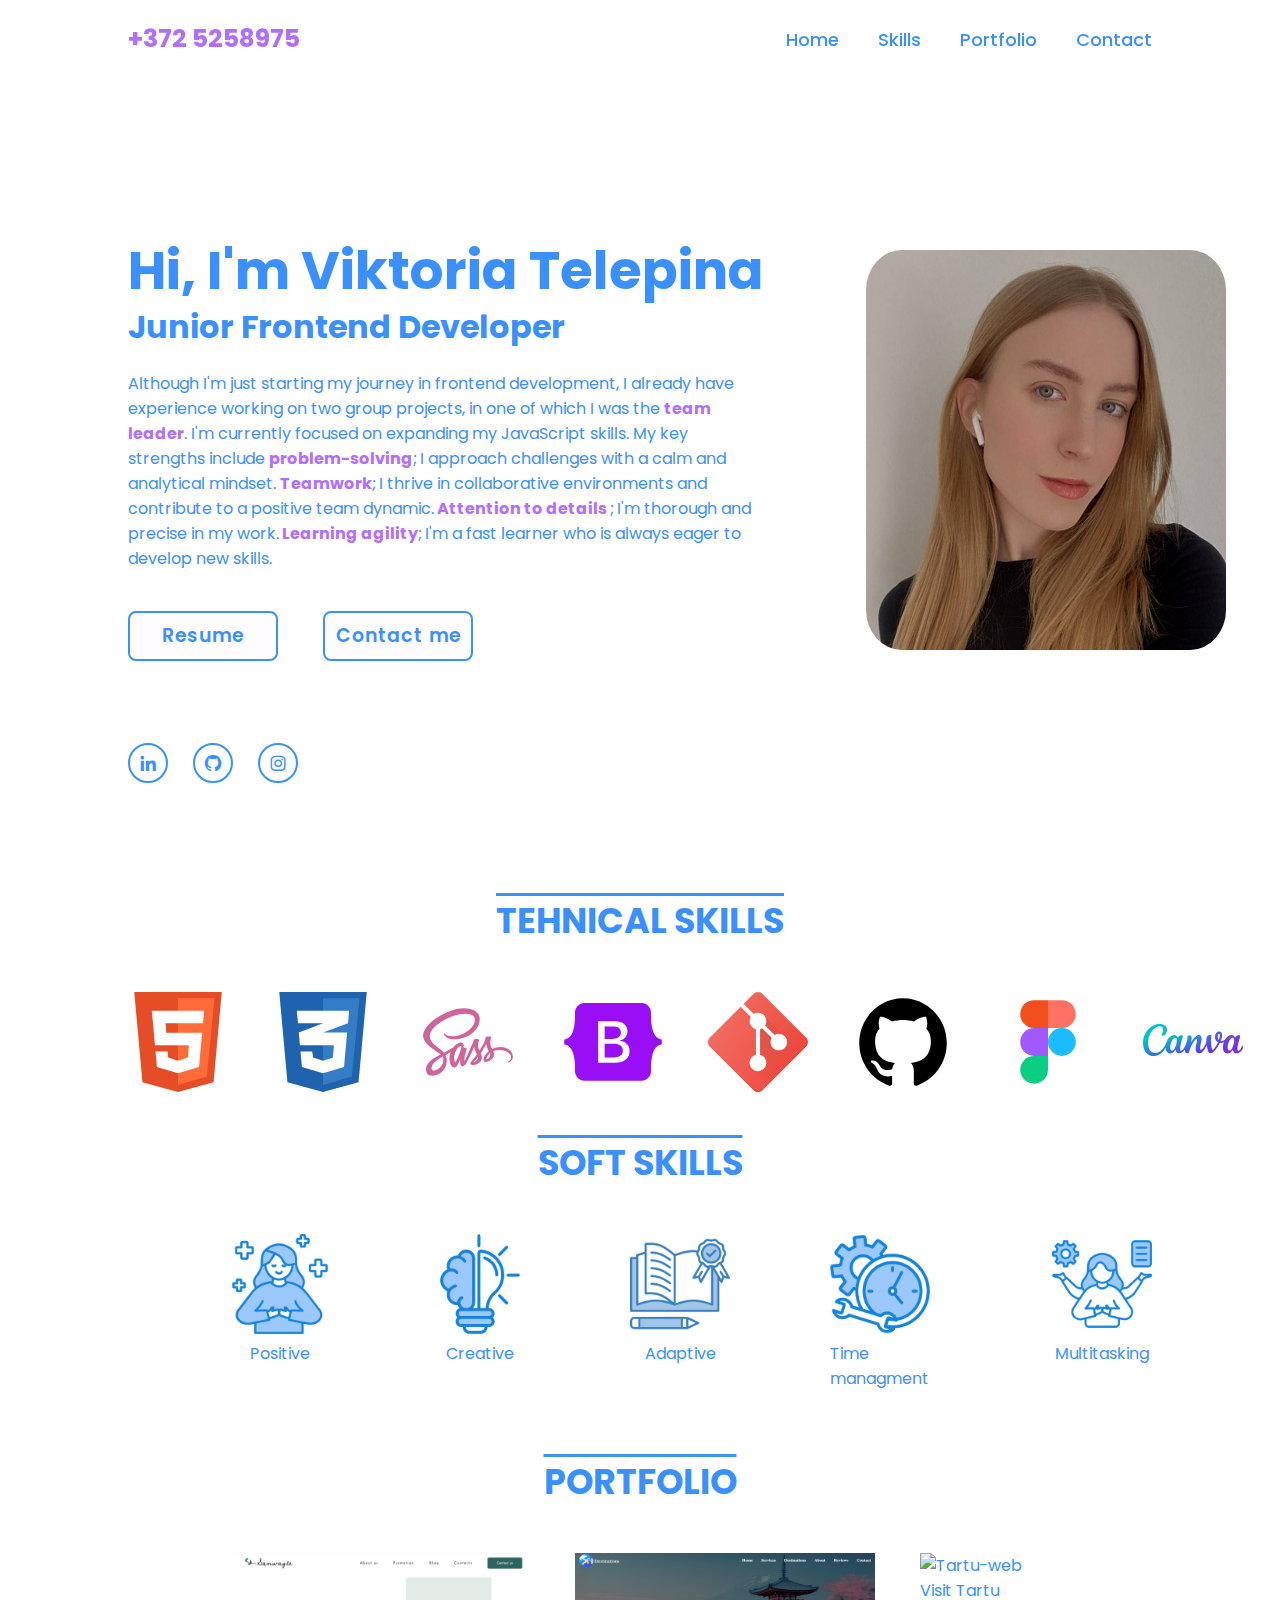
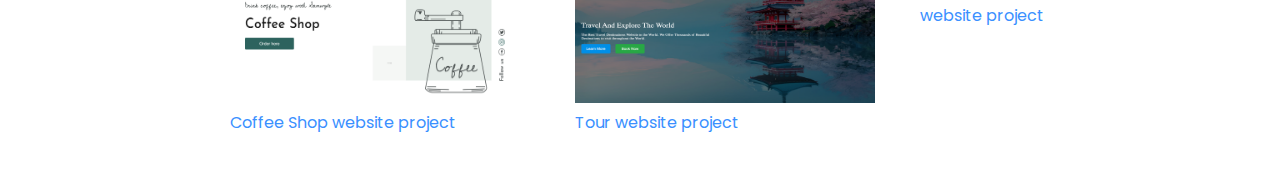
==== index.html @ 9d8262b4 "add images" ====
<!DOCTYPE html>
<html lang="en">
<head>
    <meta charset="UTF-8">
    <meta name="viewport" content="width=device-width, initial-scale=1.0">
    <link rel="shortcut icon" href="images/icon.png" type="image/png"/>
    <link rel="preconnect" href="https://fonts.googleapis.com">
<link rel="preconnect" href="https://fonts.gstatic.com" crossorigin>
<link href="https://fonts.googleapis.com/css2?family=Inter:ital,opsz,wght@0,14..32,100..900;1,14..32,100..900&family=Josefin+Sans:ital,wght@0,100..700;1,100..700&family=Montserrat+Alternates:ital,wght@0,100;0,200;0,300;0,400;0,500;0,600;0,700;0,800;0,900;1,100;1,200;1,300;1,400;1,500;1,600;1,700;1,800;1,900&family=Poppins:ital,wght@0,100;0,200;0,300;0,400;0,500;0,600;0,700;0,800;0,900;1,100;1,200;1,300;1,400;1,500;1,600;1,700;1,800;1,900&display=swap" rel="stylesheet">
<link href='https://unpkg.com/boxicons@2.1.4/css/boxicons.min.css' rel='stylesheet'>
<link rel="stylesheet" href="style.css"/> 
<link rel="stylesheet" href="home.css"/> 
<link rel="stylesheet" href="header.css"/> 
<link rel="stylesheet" href="skills.css"/> 
<link rel="stylesheet" href="portfolio.css"/> 

    <title>MyPortfolio</title>
</head>
<body>
    <header>
        <a href="#" class="logo">+372 5258975</a>
<nav>
    <ul>
    <li> <a href="index.html">Home</a> </li>
    <li> <a href="#">Skills</a> </li>
    <li> <a href="#">Portfolio</a> </li>
    <li> <a href="#">Contact</a> </li>
</ul>
</nav>
    </header>
    <main>
        <section class="home">
        <div class="home-content">
        <h1>Hi, I'm Viktoria Telepina</h1>
        <h3>Junior Frontend Developer</h3>
        <p>Although I'm just starting my journey in frontend development, 
            I already have experience working on two group projects, 
            in one of which I was the <b>team leader</b>. I'm currently focused 
            on expanding my JavaScript skills. My key strengths include 
            <b>problem-solving</b>; I approach challenges with a calm and analytical 
            mindset. <b>Teamwork</b>; I thrive in collaborative environments and contribute 
            to a positive team dynamic.<b> Attention to details </b>; I'm thorough and precise 
            in my work.<b> Learning agility</b>; I'm a fast learner who is always eager 
            to develop new skills.</p>
        <div class="btn-box">
            <a href="#">Resume</a>
            <a href="#">Contact me</a>
        </div>
        </div>
        <div class="home-sci">
            <a href="https://www.linkedin.com/in/viktoria-telepina-1b5b02262/" target="_blank"><i class='bx bxl-linkedin'></i></a>
            <a href="https://github.com/Amy-Vi" target="_blank"><i class='bx bxl-github' ></i></a>
            <a href="https://www.instagram.com/_telepina/" target="_blank"><i class='bx bxl-instagram' ></i></a>
        </div>
        <div class="img-container">
            <img src="images/portfolio.jpeg" width="360" height="400" alt="portfolio-image"/>
        </div>
    </section>
    <section class="skills">
        <div class="skills-content">
        <h2 >TEHNICAL SKILLS</h2>
        <div class="icons-container">
            <img src="images/html5.svg" alt="html5-icon"/>
            <img src="images/css3.svg" alt="css3-icon"/>
            <img src="images/sass.svg" alt="sass-icon"/>
            <img src="images/bootstrap.svg" alt="bootstrap-icon"/>
            <img src="images/git.svg" alt="git-icon"/>
            <img src="images/github.svg" alt="github-icon"/>
            <img src="images/figma.svg" alt="figma-icon"/>
            <img src="images/canva.svg" alt="canva-icon"/> 
        </div>
        <h2 class="h2-sk">SOFT SKILLS</h2>
        <div class="soft-icons">
        
            <div class="positive-icon">
            <img src="images/positive.png" alt="positive-icon"/>
            <p>Positive</p>
            </div>

            <div class="creative-icon">
            <img src="images/creative.png" alt="creative-icon"/>
            <p>Creative</p>
            </div>

            <div class="mastery-icon">
            <img src="images/mastery.png" alt="mastery-icon"/>
            <p>Adaptive</p>
            </div>

            <div class="time-icon">
            <img src="images/time.png" alt="time-icon"/>
            <p>Time managment</p>
            </div>

            <div class="multitasking-icon">
            <img src="images/multitasking.png" alt="multitasking-icon"/>
            <p>Multitasking</p>
            </div>

        </div>
    </section> 

    <section class="portfolio">
        <div class="portfolio-content">
            <h2 class="h2-sk">PORTFOLIO</h2>
            <div class="portfolio-img">

                <div class="coffee-web">
                <img src="images/FirstPortfolio.png" alt="Coffee-Shop-web"/>
                <p>Coffee Shop website project</p>
                </div>

                <div class="tour-web">
                <img src="images/Project2.png" alt="Tour-web"/>
                <p>Tour website project</p>
                </div>

                <div class="tartu-web">
                <img src="images/tartuproject.png" alt="Tartu-web"/>
                <p>Visit Tartu website project</p>
                </div>
            </div>
        </div>
    </section>
    </main>
</body>
</html>
---- style.css ----
* {
  margin: 0;
  padding: 0;
  box-sizing: border-box;
  font-family: "Poppins", sans-serif;
}

body {
  background: #fff;
  background-size: cover;
  background-repeat: no-repeat;
  background-position: center;
  color: #3a90ff;
}
---- home.css ----
.home {
    height: 100vh;
    display: flex;
    align-items: center;
    padding: 0 10%;
}

.home-content {
    max-width: 650px;
    }

.home-content h1 {
    font-size: 53px;
    font-weight: 700;
    line-height: 1.2;
    white-space: nowrap;
    }

.home-content h3 {
    font-size: 32px;
    font-weight: 700;
    color: #3a90ff;;
    }

.home-content p {
    font-size: 16px;
    margin: 20px 0 40px;
    }

.home-content p b {
    color: #b16eff;
    }

.home-content .btn-box {
    display: flex;
    justify-content: space-between;
    width: 345px;
    height: 50px;
    }

.btn-box a {
    position: relative;
    display: inline-flex;
    justify-content: center;
    align-items: center;
    width: 150px;
    height: 100%;
    background: #FEFCFF;
    border: 2px solid #3a90ff;
    border-radius: 8px;
    font-size: 19px;
    color: #3a90ff;
    text-decoration: none;
    font-weight: 600;
    letter-spacing: 1px;
    z-index: 1;
    overflow: hidden;
    }

.btn-box a:hover {
    color: #b16eff;
    border: 2px solid #b16eff;
    transform: scale(1.1);
    }

.home-sci {
    position: absolute;
    bottom: 40px;
    width: 170px;
    display: flex;
    justify-content: space-between;
    margin-bottom: 6%;
    }

.home-sci a {
    position: relative;
    display: inline-flex;
    justify-content: center;
    align-items: center;
    width: 40px;
    height: 40px;
    background: transparent;
    border: 2px solid #3a90ff;
    border-radius: 50%;
    font-size: 20px;
    color: #3a90ff;
    text-decoration: none;
    z-index: 1;
    overflow: hidden;
    }

.home-sci a:hover {
    color: #b16eff;
    transform: scale(1.1);
    border: 2px solid #b16eff;
    }

.img-container {
    width: 100%;
    max-width: 400px;
    height: auto;
    display: flex;
    margin-left: 10%;
    }

.img-container img {
    border-radius: 10%;
}
---- header.css ----
header {
    position: fixed;
    top: 0;
    left: 0;
    width: 100%;
    padding: 20px 10%;
    background-color: rgba(255, 255, 255, 0.9);
    display: flex;
    justify-content: space-between;
    align-items: center;
    z-index: 100;
    }

.logo {
    font-size: 25px;
    color: #b16eff;
    text-decoration: none;
    font-weight: 600;
    font-weight: bold;
    }

nav ul li {
    display: inline-block;
    list-style: none;
    }

nav ul li a {
    font-size: 18px;
    color: #3a90ff;
    text-decoration: none;
    font-weight: 500;
    margin-left: 35px;
    transition: 0.15s;
    display: inline-block;
    }

nav ul li a:hover {
    color: #b16eff;
    transform: scale(1.1);
    }
---- skills.css ----
.slills {
    top: 0;
    left: 0;
    width: 100%;
    padding: 20px 10%;
    }

.skills-content h2 {
    font-size: 35px;
    font-weight: 700;
    line-height: 1.2;
    white-space: nowrap;
    display: flex;
    justify-content: center;
    text-decoration: overline;
    }

.icons-container {
    display: inline-flex;
    justify-content: space-between;
    padding: 20px 10%;
    margin-top: 30px;
    gap: 45px;
    }

.icons-container img {
    width: 100px;
    height: 100px;
    }

.h2-sk {
    font-size: 35px;
    font-weight: 700;
    line-height: 1.2;
    white-space: nowrap;
    display: flex;
    justify-content: center;
    margin-top: 30px;
    text-decoration: overline;
    }

    .soft-icons {
    display: inline-flex;
    justify-content: space-between;
    padding: 20px 10%;
    margin-top: 30px;
    gap: 100px;
    margin-left: 8%;
    }

.soft-icons img {
    width: 100px;
    height: 100px;
    }
---- portfolio.css ----
.portfolio{
    top: 0;
    left: 0;
    width: 100%;
    padding: 20px 10%;
}

.portfolio-img{
    display: inline-flex;
    justify-content: space-between;
    padding: 20px 10%;
    margin-top: 30px;
    gap: 45px;
}

.portfolio-img img{
width: 300px ;
height: 150px;
}

.positive-icon p{
justify-self: center;
align-self: center;
}

.creative-icon p{
    justify-self: center;
    align-self: center;
}

.mastery-icon p{
    justify-self: center;
    align-self: center;
}

.time-icon p{
    justify-self: center;
    align-self: center;
}

.multitasking-icon p{
    justify-self: center;
    align-self: center;
}
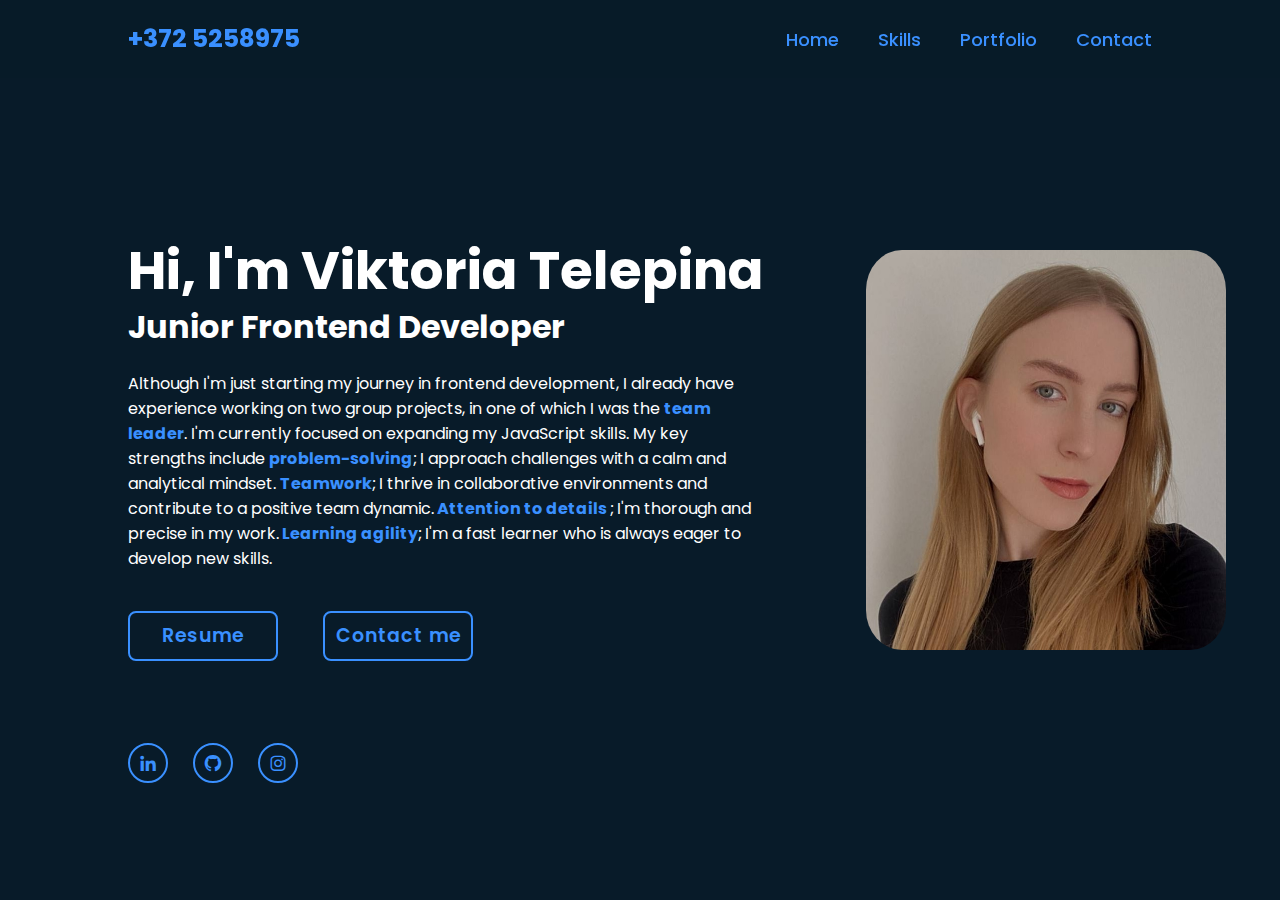
==== commit 3a83f89f: "add new section" ====
--- a/index.html
+++ b/index.html
@@ -56,7 +56,7 @@
             <img src="images/portfolio.jpeg" width="360" height="400" alt="portfolio-image"/>
         </div>
     </section>
-    <section class="skills">
+    <!-- <section class="skills"> 
         <div class="skills-content">
         <h2 >TEHNICAL SKILLS</h2>
         <div class="icons-container">
@@ -121,6 +121,10 @@
                 </div>
             </div>
         </div>
+    </section>-->
+
+    <section class="tech-skills">
+        
     </section>
     </main>
 </body>
--- a/style.css
+++ b/style.css
@@ -6,9 +6,10 @@
 }
 
 body {
-  background: #fff;
+  background: #081b29;
   background-size: cover;
   background-repeat: no-repeat;
   background-position: center;
-  color: #3a90ff;
+  /*color: #3a90ff;*/
+  color: #fff;
 }
--- a/home.css
+++ b/home.css
@@ -19,7 +19,7 @@
 .home-content h3 {
     font-size: 32px;
     font-weight: 700;
-    color: #3a90ff;;
+    color: #fff;
     }
 
 .home-content p {
@@ -28,7 +28,7 @@
     }
 
 .home-content p b {
-    color: #b16eff;
+    color: #3a90ff;
     }
 
 .home-content .btn-box {
@@ -45,7 +45,7 @@
     align-items: center;
     width: 150px;
     height: 100%;
-    background: #FEFCFF;
+    background: #081b29;
     border: 2px solid #3a90ff;
     border-radius: 8px;
     font-size: 19px;
--- a/header.css
+++ b/header.css
@@ -4,7 +4,7 @@
     left: 0;
     width: 100%;
     padding: 20px 10%;
-    background-color: rgba(255, 255, 255, 0.9);
+    background-color: #081b29e8;
     display: flex;
     justify-content: space-between;
     align-items: center;
@@ -13,7 +13,7 @@
 
 .logo {
     font-size: 25px;
-    color: #b16eff;
+    color: #3a90ff;
     text-decoration: none;
     font-weight: 600;
     font-weight: bold;
--- a/skills.css
+++ b/skills.css
@@ -1,4 +1,4 @@
-.slills {
+/*.slills {
     top: 0;
     left: 0;
     width: 100%;
@@ -52,4 +52,43 @@
     width: 100px;
     height: 100px;
     }
+.positive-icon p{
+    justify-self: center;
+    align-self: center;
+}
+        
+.creative-icon p{
+    justify-self: center;
+    align-self: center;
+}
+        
+.mastery-icon p{
+    justify-self: center;
+    align-self: center;
+}
+        
+.time-icon p{
+    justify-self: center;
+    align-self: center;
+}
+        
+.multitasking-icon p{
+    justify-self: center;
+    align-self: center;
+}
 
+.coffee-web p{
+    justify-self: center;
+    align-self: center;
+}
+.tour-web p{
+    justify-self: center;
+    align-self: center;
+}
+.tartu-web p{
+    justify-self: center;
+    align-self: center;
+}*/
+
+
+
--- a/portfolio.css
+++ b/portfolio.css
@@ -19,28 +19,4 @@
 height: 150px;
 }
 
-.positive-icon p{
-justify-self: center;
-align-self: center;
-}
 
-.creative-icon p{
-    justify-self: center;
-    align-self: center;
-}
-
-.mastery-icon p{
-    justify-self: center;
-    align-self: center;
-}
-
-.time-icon p{
-    justify-self: center;
-    align-self: center;
-}
-
-.multitasking-icon p{
-    justify-self: center;
-    align-self: center;
-}
-
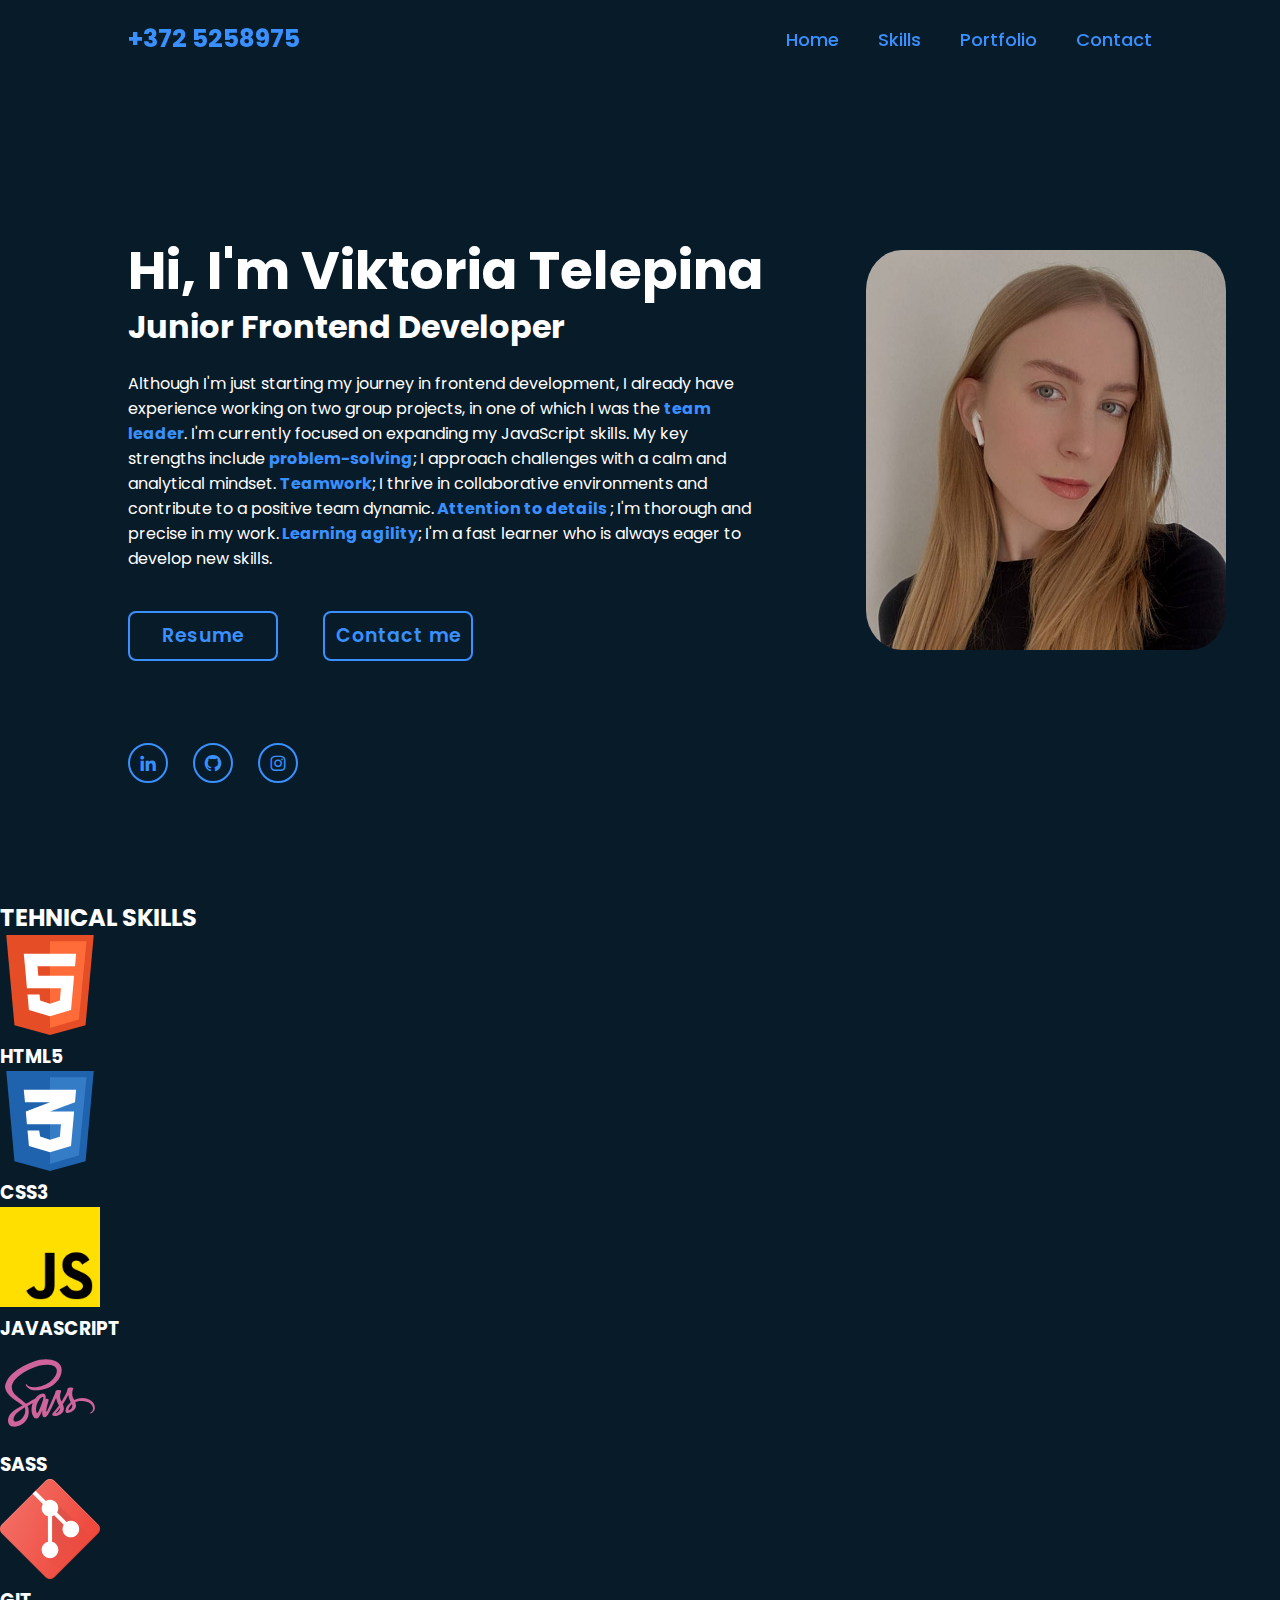
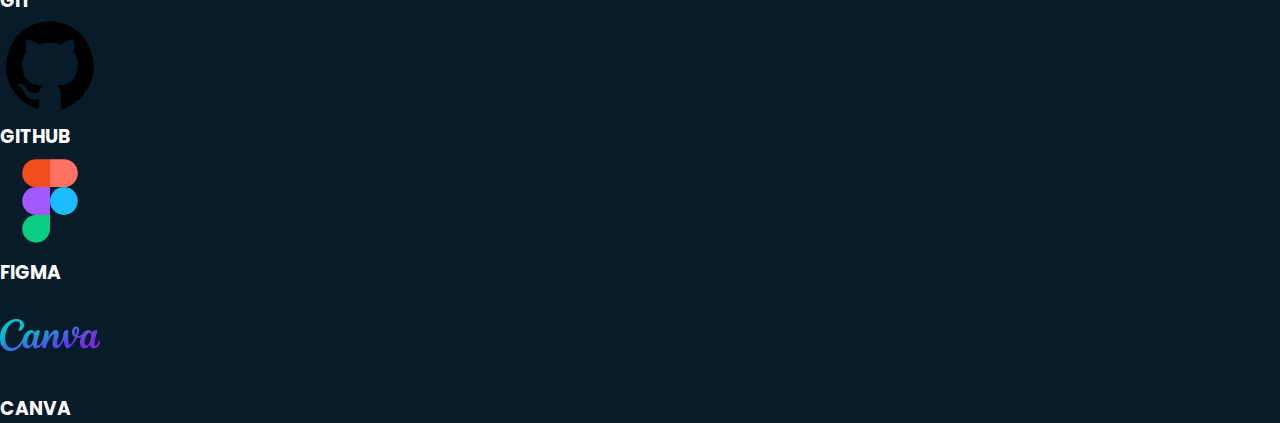
==== commit c5897a06: "add skills" ====
--- a/index.html
+++ b/index.html
@@ -124,7 +124,51 @@
     </section>-->
 
     <section class="tech-skills">
+        <h2 class="heading">TEHNICAL SKILLS</h2>
+        <div class="wrapper">
         
+            <div class="box">
+                <img src="images/html5.svg" alt="html5-icon">
+                <h3>HTML5</h3>
+            </div>
+
+            <div class="box">
+                <img src="images/css3.svg" alt="css3-icon">
+                <h3>CSS3</h3>
+            </div>
+
+            <div class="box">
+                <img src="images/js.png" alt="javascript-icon">
+                <h3>JAVASCRIPT</h3>
+            </div>
+
+            <div class="box">
+                <img src="images/sass.svg" alt="sass-icon">
+                <h3>SASS</h3>
+            </div>
+
+            <div class="box">
+                <img src="images/git.svg" alt="git-icon">
+                <h3>GIT</h3>
+            </div>
+
+            <div class="box">
+                <img src="images/github.svg" alt="github-icon">
+                <h3>GITHUB</h3>
+            </div>
+
+            <div class="box">
+                <img src="images/figma.svg" alt="figma-icon">
+                <h3>FIGMA</h3>
+            </div>
+
+            <div class="box">
+                <img src="images/canva.svg" alt="canva-icon">
+                <h3>CANVA</h3>
+            </div>
+        </div>
+
+
     </section>
     </main>
 </body>
--- a/skills.css
+++ b/skills.css
@@ -90,5 +90,8 @@
     align-self: center;
 }*/
 
+.box img{
+    width: 100px;
+    height: 100px; 
+}
 
-
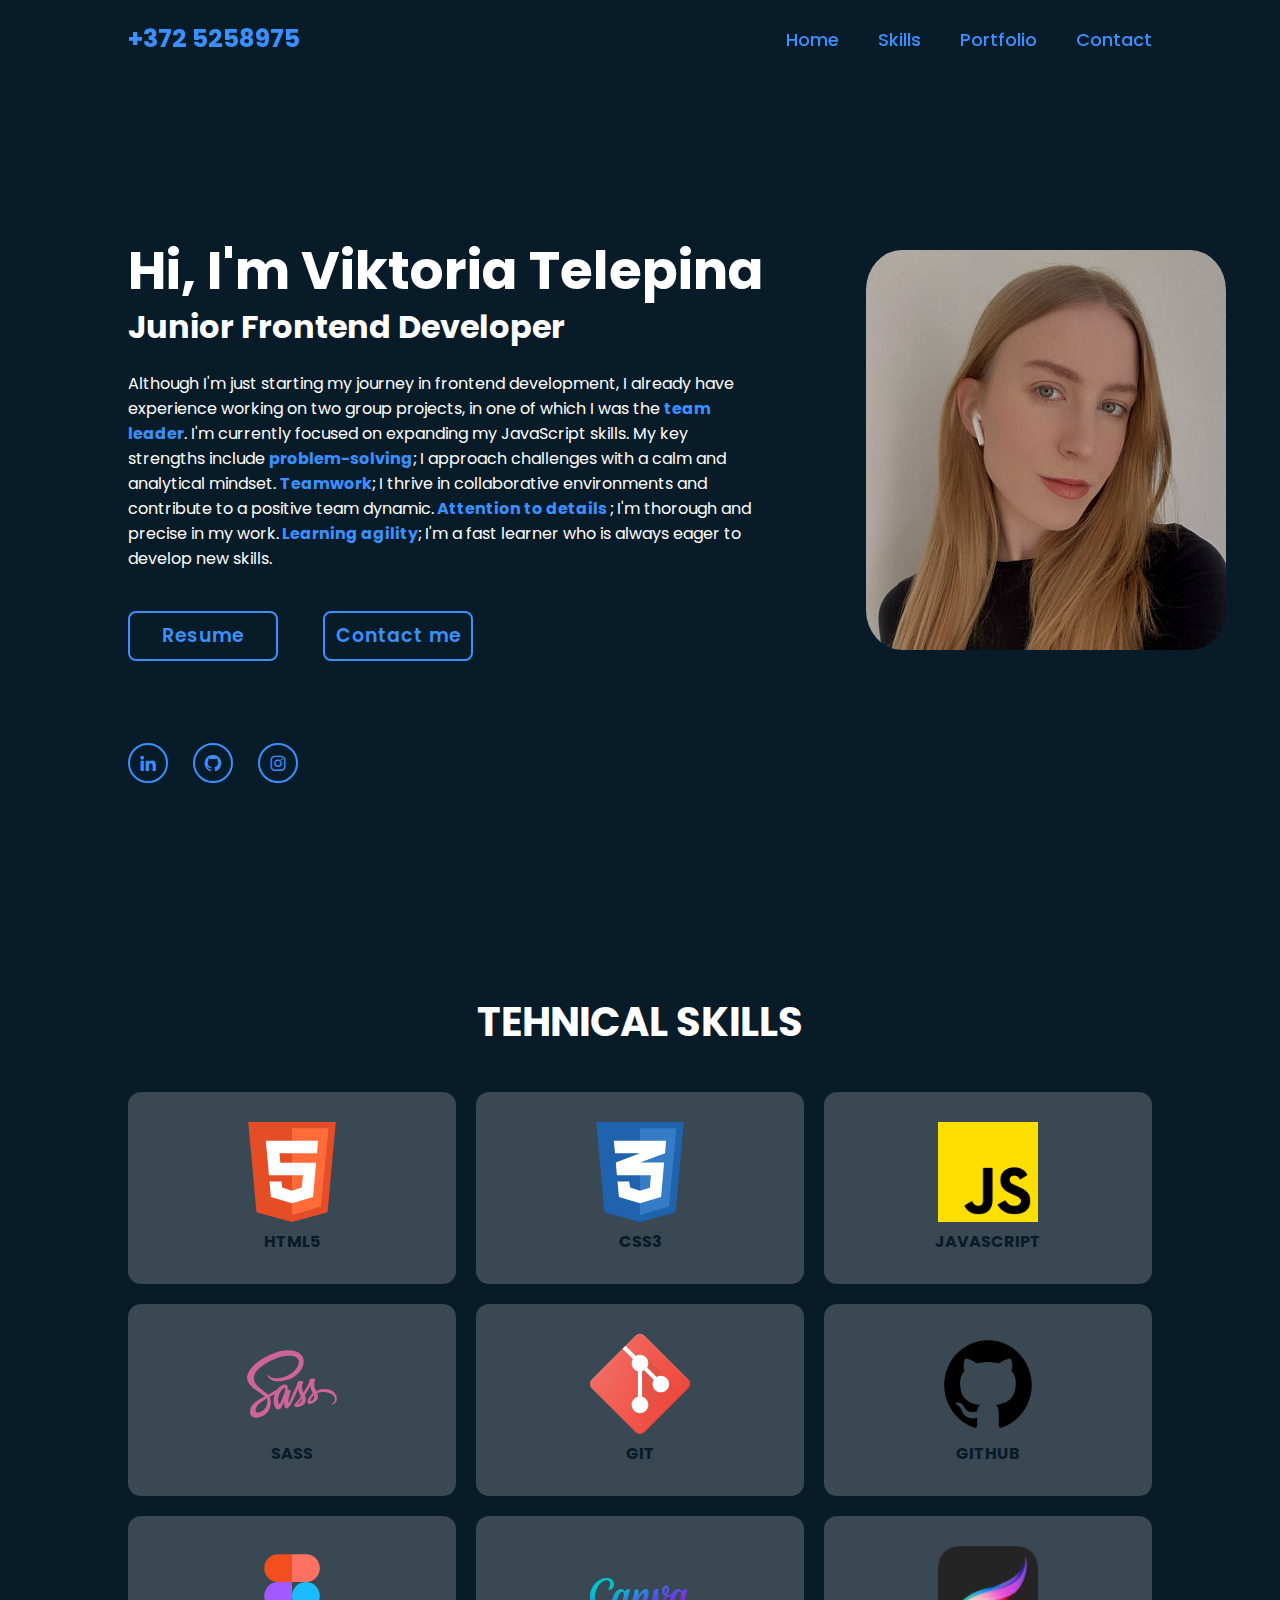
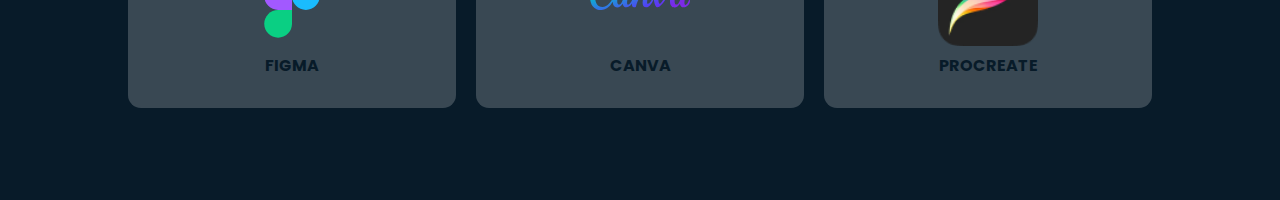
==== commit 51a83463: "add images and styles" ====
--- a/index.html
+++ b/index.html
@@ -129,42 +129,47 @@
         
             <div class="box">
                 <img src="images/html5.svg" alt="html5-icon">
-                <h3>HTML5</h3>
+                <h4>HTML5</h4>
             </div>
 
             <div class="box">
                 <img src="images/css3.svg" alt="css3-icon">
-                <h3>CSS3</h3>
+                <h4>CSS3</h4>
             </div>
 
             <div class="box">
                 <img src="images/js.png" alt="javascript-icon">
-                <h3>JAVASCRIPT</h3>
+                <h4>JAVASCRIPT</h4>
             </div>
 
             <div class="box">
                 <img src="images/sass.svg" alt="sass-icon">
-                <h3>SASS</h3>
+                <h4>SASS</h4>
             </div>
 
             <div class="box">
                 <img src="images/git.svg" alt="git-icon">
-                <h3>GIT</h3>
+                <h4>GIT</h4>
             </div>
 
             <div class="box">
                 <img src="images/github.svg" alt="github-icon">
-                <h3>GITHUB</h3>
+                <h4>GITHUB</h4>
             </div>
 
             <div class="box">
                 <img src="images/figma.svg" alt="figma-icon">
-                <h3>FIGMA</h3>
+                <h4>FIGMA</h4>
             </div>
 
             <div class="box">
                 <img src="images/canva.svg" alt="canva-icon">
-                <h3>CANVA</h3>
+                <h4>CANVA</h4>
+            </div>
+
+            <div class="box">
+                <img src="images/procreate.png" alt="procreate-icon">
+                <h4>PROCREATE</h4>
             </div>
         </div>
 
--- a/skills.css
+++ b/skills.css
@@ -90,8 +90,49 @@
     align-self: center;
 }*/
 
+*{
+    margin: 0;
+    padding: 0;
+    box-sizing: border-box;
+}
+
+.tech-skills{
+    display: flex;
+    flex-direction: column;
+    justify-content: center;
+    min-height: 100vh;
+    padding: 20px 10%;
+    text-align: center;
+    color: #081b29;
+    
+}
 .box img{
     width: 100px;
     height: 100px; 
 }
 
+.heading{
+    font-size: 40px;
+    margin-bottom: 40px;
+    color: #fff;
+}
+
+.tech-skills .wrapper{
+    display: grid;
+    grid-template-columns: repeat(auto-fit, minmax(300px, 1fr));
+    gap: 20px;
+    
+}
+
+.wrapper .box{
+    padding: 30px 20px;
+    background: rgba(255, 255, 255, 0.2); 
+    border-radius: 13px;
+    width: 300px
+    gap: 20px;
+
+}
+
+.box h4{
+    font-size: 18x;
+}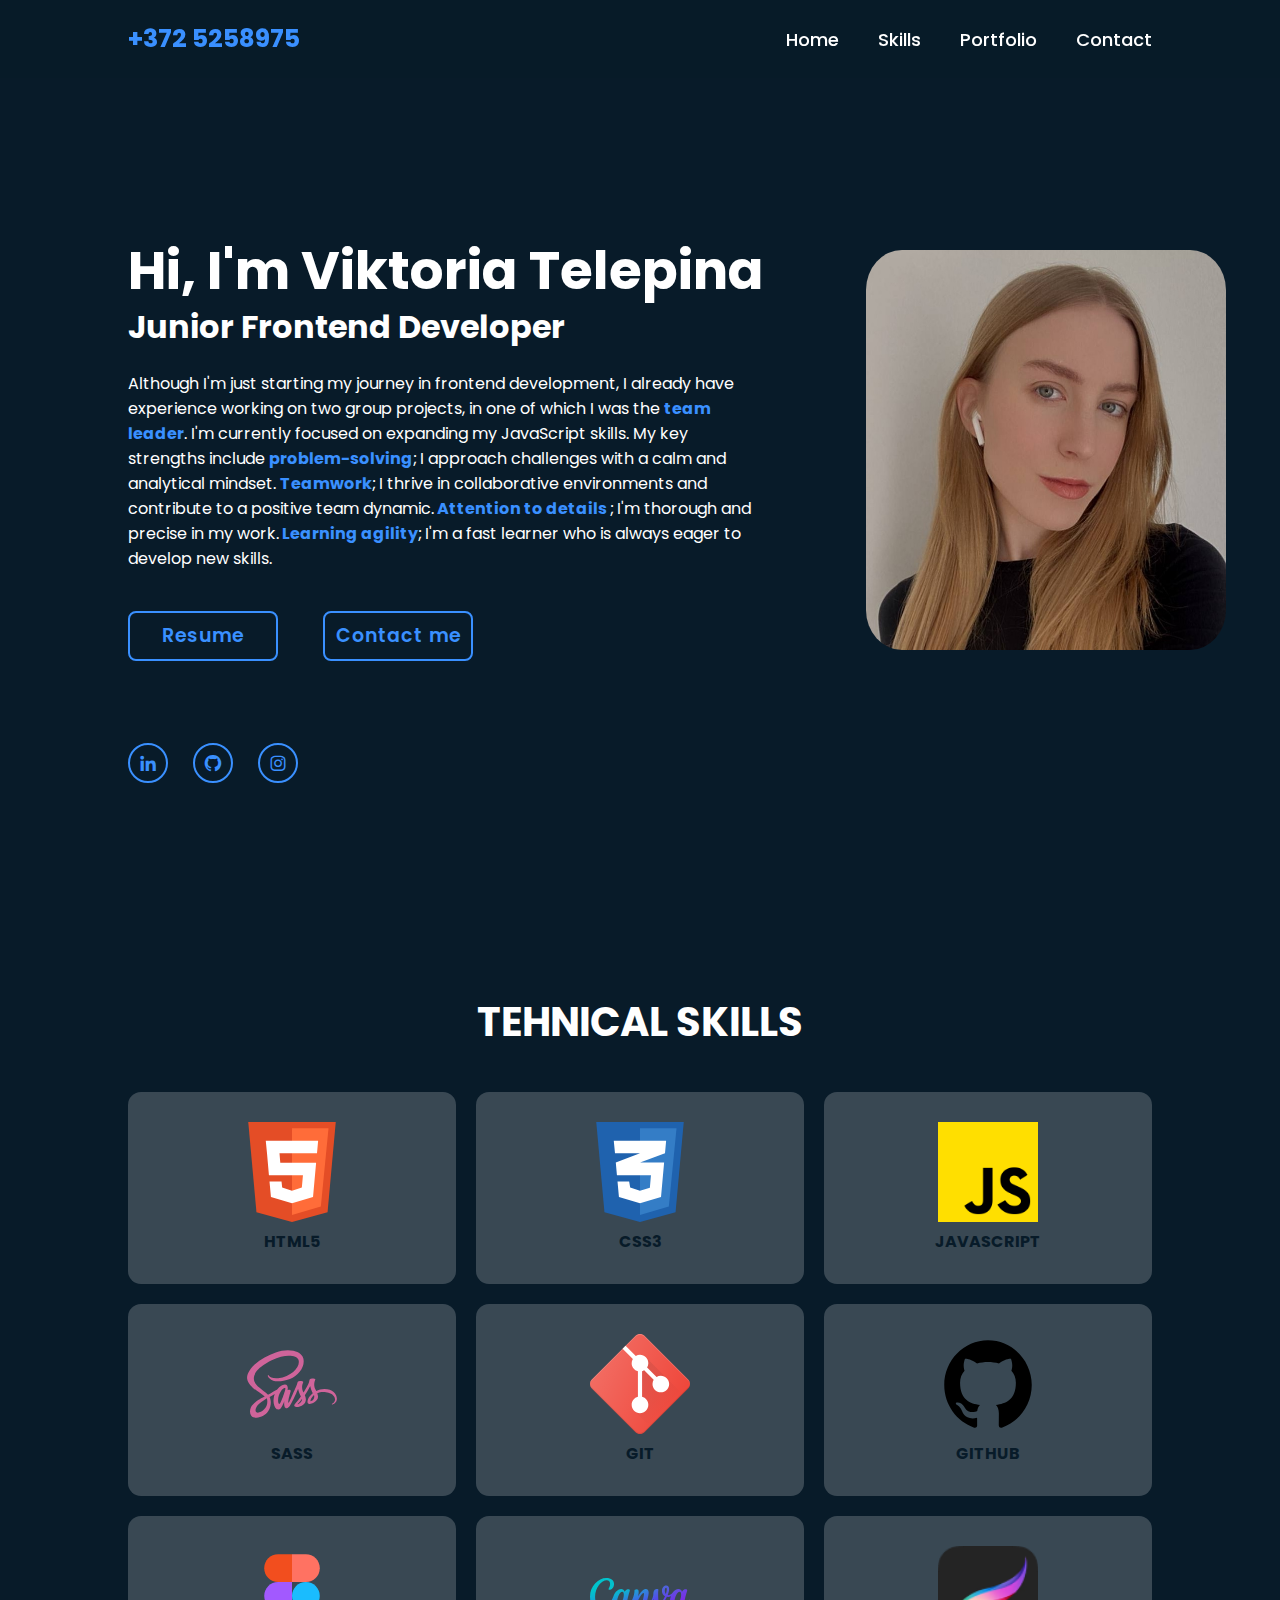
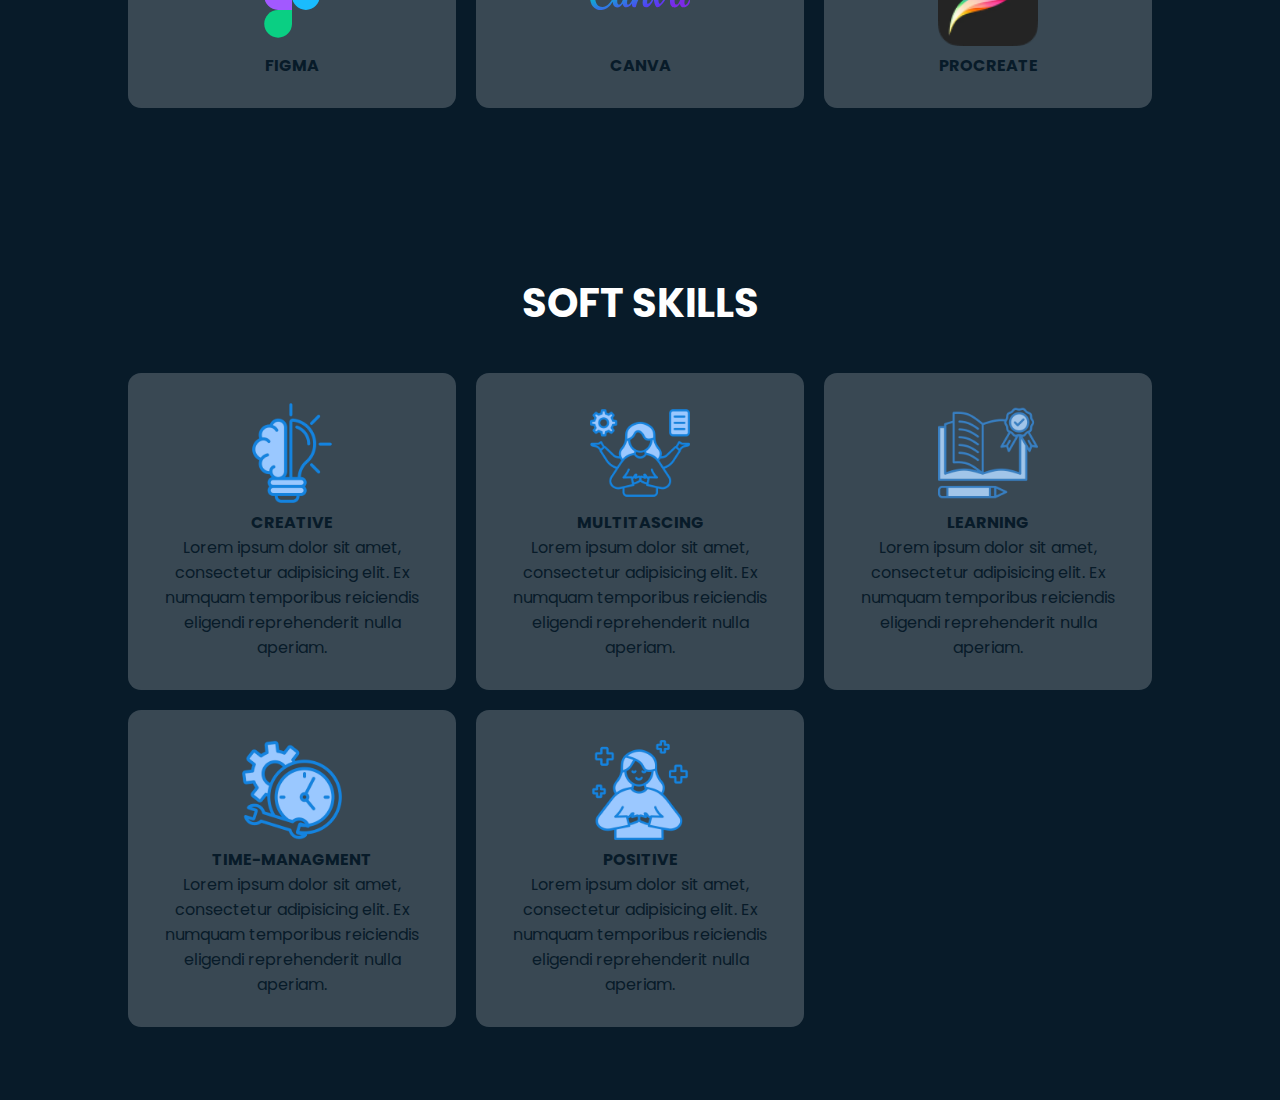
==== commit e7a4244b: "add soft skills" ====
--- a/index.html
+++ b/index.html
@@ -12,8 +12,8 @@
 <link rel="stylesheet" href="home.css"/> 
 <link rel="stylesheet" href="header.css"/> 
 <link rel="stylesheet" href="skills.css"/> 
+<link rel="stylesheet" href="softskills.css"/> 
 <link rel="stylesheet" href="portfolio.css"/> 
-
     <title>MyPortfolio</title>
 </head>
 <body>
@@ -172,8 +172,41 @@
                 <h4>PROCREATE</h4>
             </div>
         </div>
-
-
+    </section>
+
+    <section class="soft-skills">
+        <h2 class="heading">SOFT SKILLS</h2>
+        <div class="wrapper">
+            <div class="box">
+                <img src="images/creative.png" alt="creative-icon">
+                <h4>CREATIVE</h4>
+                <p>Lorem ipsum dolor sit amet, consectetur adipisicing elit. Ex numquam temporibus reiciendis eligendi reprehenderit nulla aperiam.</p>
+            </div>
+
+            <div class="box">
+                <img src="images/multitasking.png" alt="multitasking-icon">
+                <h4>MULTITASCING</h4>
+                <p>Lorem ipsum dolor sit amet, consectetur adipisicing elit. Ex numquam temporibus reiciendis eligendi reprehenderit nulla aperiam.</p>
+            </div>
+
+            <div class="box">
+                <img src="images/mastery.png" alt="mastery-icon">
+                <h4>LEARNING</h4>
+                <p>Lorem ipsum dolor sit amet, consectetur adipisicing elit. Ex numquam temporibus reiciendis eligendi reprehenderit nulla aperiam.</p>
+            </div>
+
+            <div class="box">
+                <img src="images/time.png" alt="time-icon">
+                <h4>TIME-MANAGMENT</h4>
+                <p>Lorem ipsum dolor sit amet, consectetur adipisicing elit. Ex numquam temporibus reiciendis eligendi reprehenderit nulla aperiam.</p>
+            </div>
+
+            <div class="box">
+                <img src="images/positive.png" alt="positive-icon">
+                <h4>POSITIVE</h4>
+                <p>Lorem ipsum dolor sit amet, consectetur adipisicing elit. Ex numquam temporibus reiciendis eligendi reprehenderit nulla aperiam.</p>
+            </div>
+        </div>
     </section>
     </main>
 </body>
--- a/header.css
+++ b/header.css
@@ -26,7 +26,7 @@
 
 nav ul li a {
     font-size: 18px;
-    color: #3a90ff;
+    color: #fff;
     text-decoration: none;
     font-weight: 500;
     margin-left: 35px;
@@ -37,4 +37,6 @@
 nav ul li a:hover {
     color: #b16eff;
     transform: scale(1.1);
-    }+    }
+
+  --- a/skills.css
+++ b/skills.css
@@ -135,4 +135,16 @@
 
 .box h4{
     font-size: 18x;
+}
+
+@media screen and (max-width: 992px){
+    .tech-skills{
+        padding: 20px 5%;
+    }    
+}
+
+@media screen and (max-width: 350px){
+    .tech-skills .wrapper{
+        grid-template-columns: repeat(auto-fit, minmax(200px, 1fr));
+    }    
 }--- a/softskills.css
+++ b/softskills.css
@@ -0,0 +1,34 @@
+*{
+    margin: 0;
+    padding: 0;
+    box-sizing: border-box;
+}
+
+.soft-skills{
+    display: flex;
+    flex-direction: column;
+    justify-content: center;
+    min-height: 100vh;
+    padding: 20px 10%;
+    text-align: center;
+    color: #081b29;
+}
+
+.soft-skills .wrapper{
+    display: grid;
+    grid-template-columns: repeat(auto-fit, minmax(300px, 1fr));
+    gap: 20px;
+    
+}
+
+@media screen and (max-width: 992px){
+    .soft-skills{
+        padding: 20px 5%;
+    }    
+}
+
+@media screen and (max-width: 350px){
+    .soft-skills .wrapper{
+        grid-template-columns: repeat(auto-fit, minmax(200px, 1fr));
+    }    
+}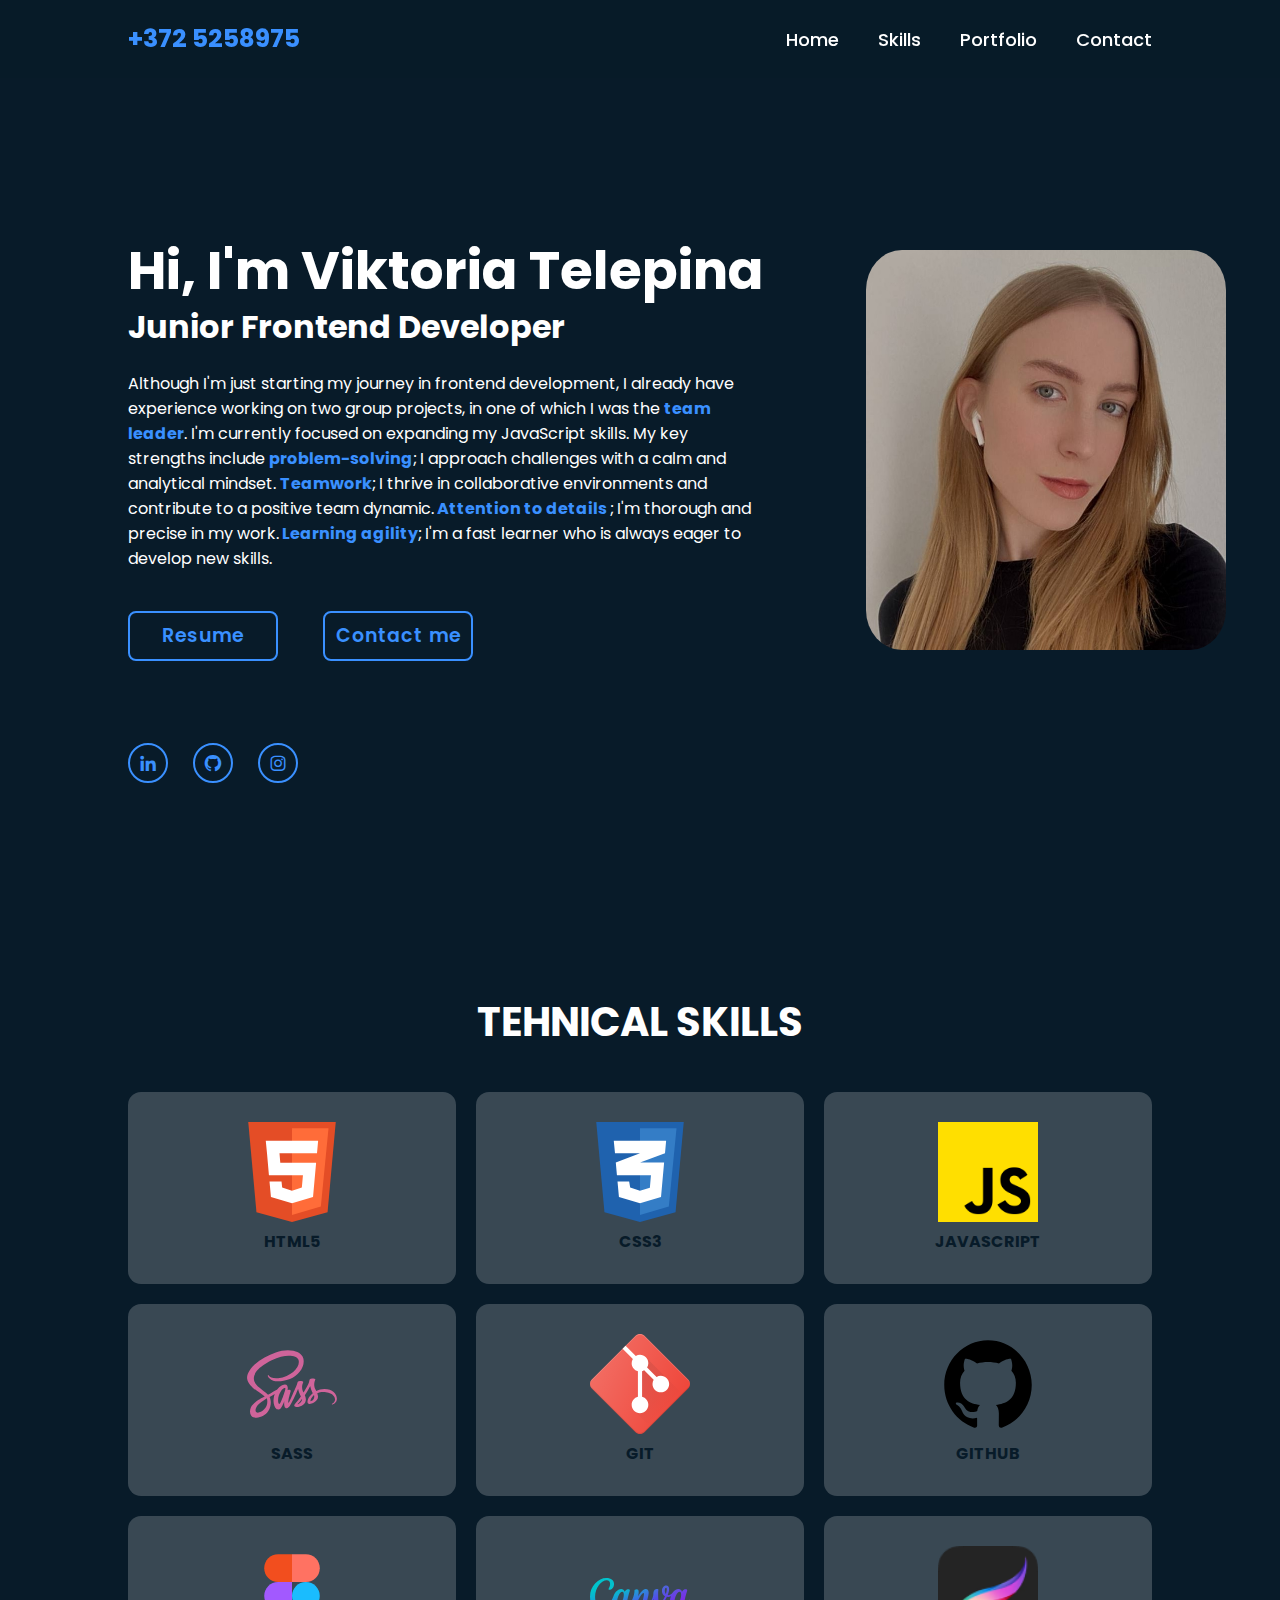
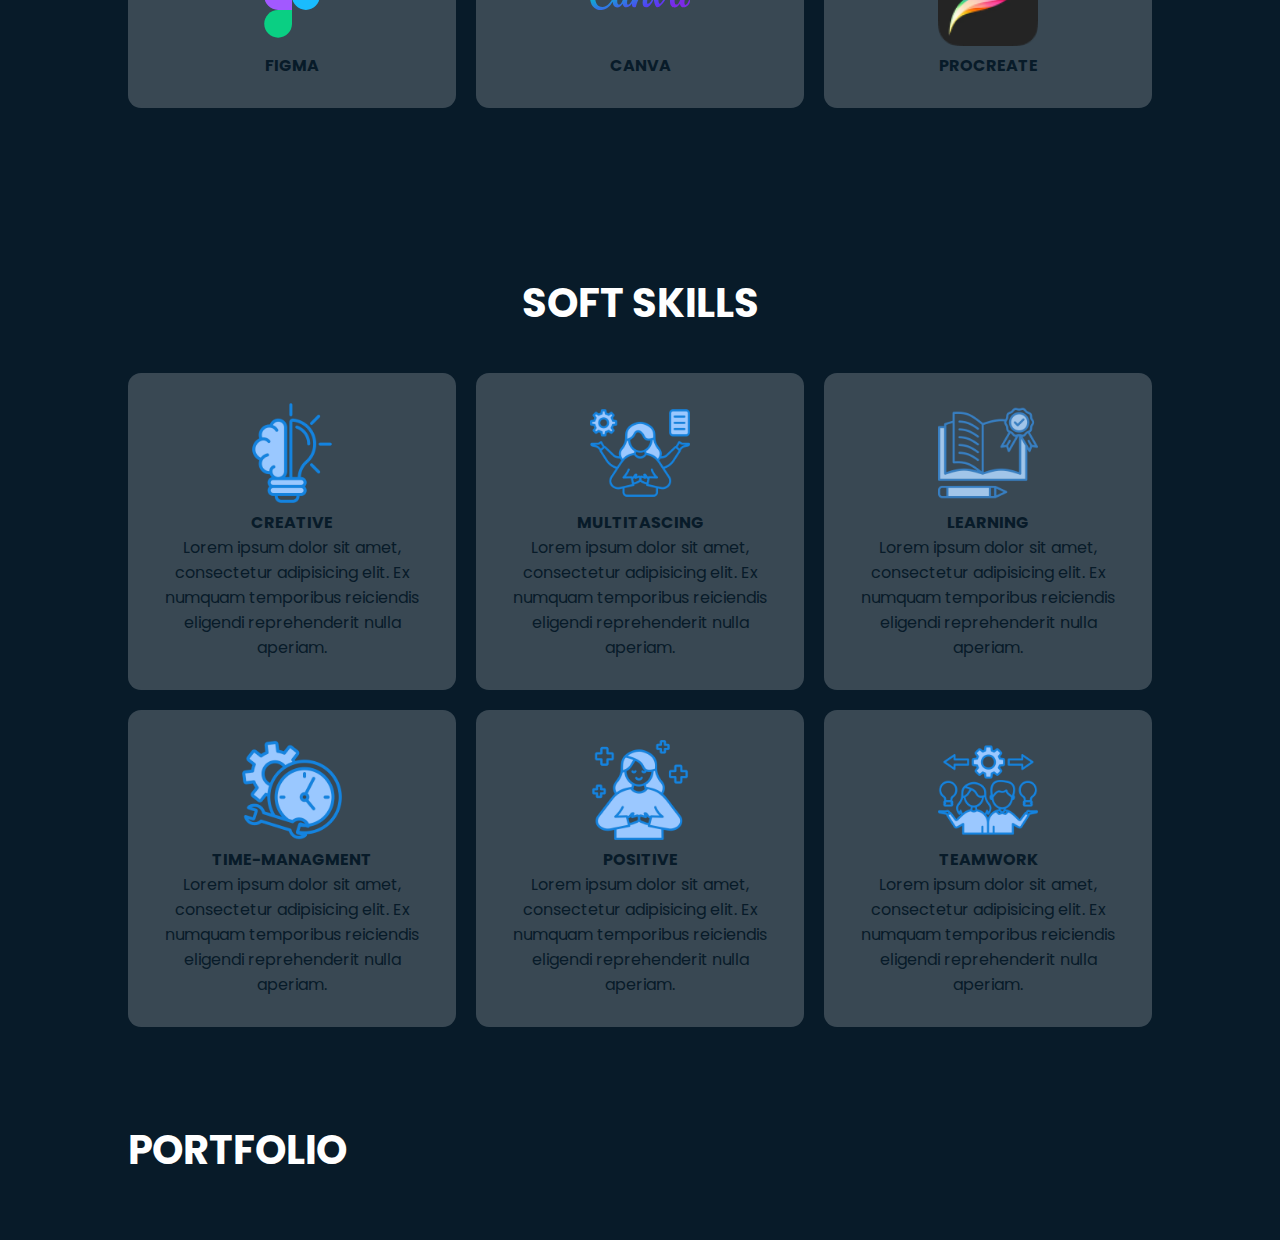
==== commit 7fce5b3b: "add css" ====
--- a/index.html
+++ b/index.html
@@ -206,7 +206,18 @@
                 <h4>POSITIVE</h4>
                 <p>Lorem ipsum dolor sit amet, consectetur adipisicing elit. Ex numquam temporibus reiciendis eligendi reprehenderit nulla aperiam.</p>
             </div>
-        </div>
+
+            <div class="box">
+                <img src="images/team.png" alt="teamwork-icon">
+                <h4>TEAMWORK</h4>
+                <p>Lorem ipsum dolor sit amet, consectetur adipisicing elit. Ex numquam temporibus reiciendis eligendi reprehenderit nulla aperiam.</p>
+            </div>
+        </div>
+    </section>
+
+    <section class="portfolio">
+        <h2 class="heading">PORTFOLIO</h2>
+        
     </section>
     </main>
 </body>
--- a/portfolio.css
+++ b/portfolio.css
@@ -6,17 +6,6 @@
     padding: 20px 10%;
 }
 
-.portfolio-img{
-    display: inline-flex;
-    justify-content: space-between;
-    padding: 20px 10%;
-    margin-top: 30px;
-    gap: 45px;
-}
-
-.portfolio-img img{
-width: 300px ;
-height: 150px;
-}
 
 
+
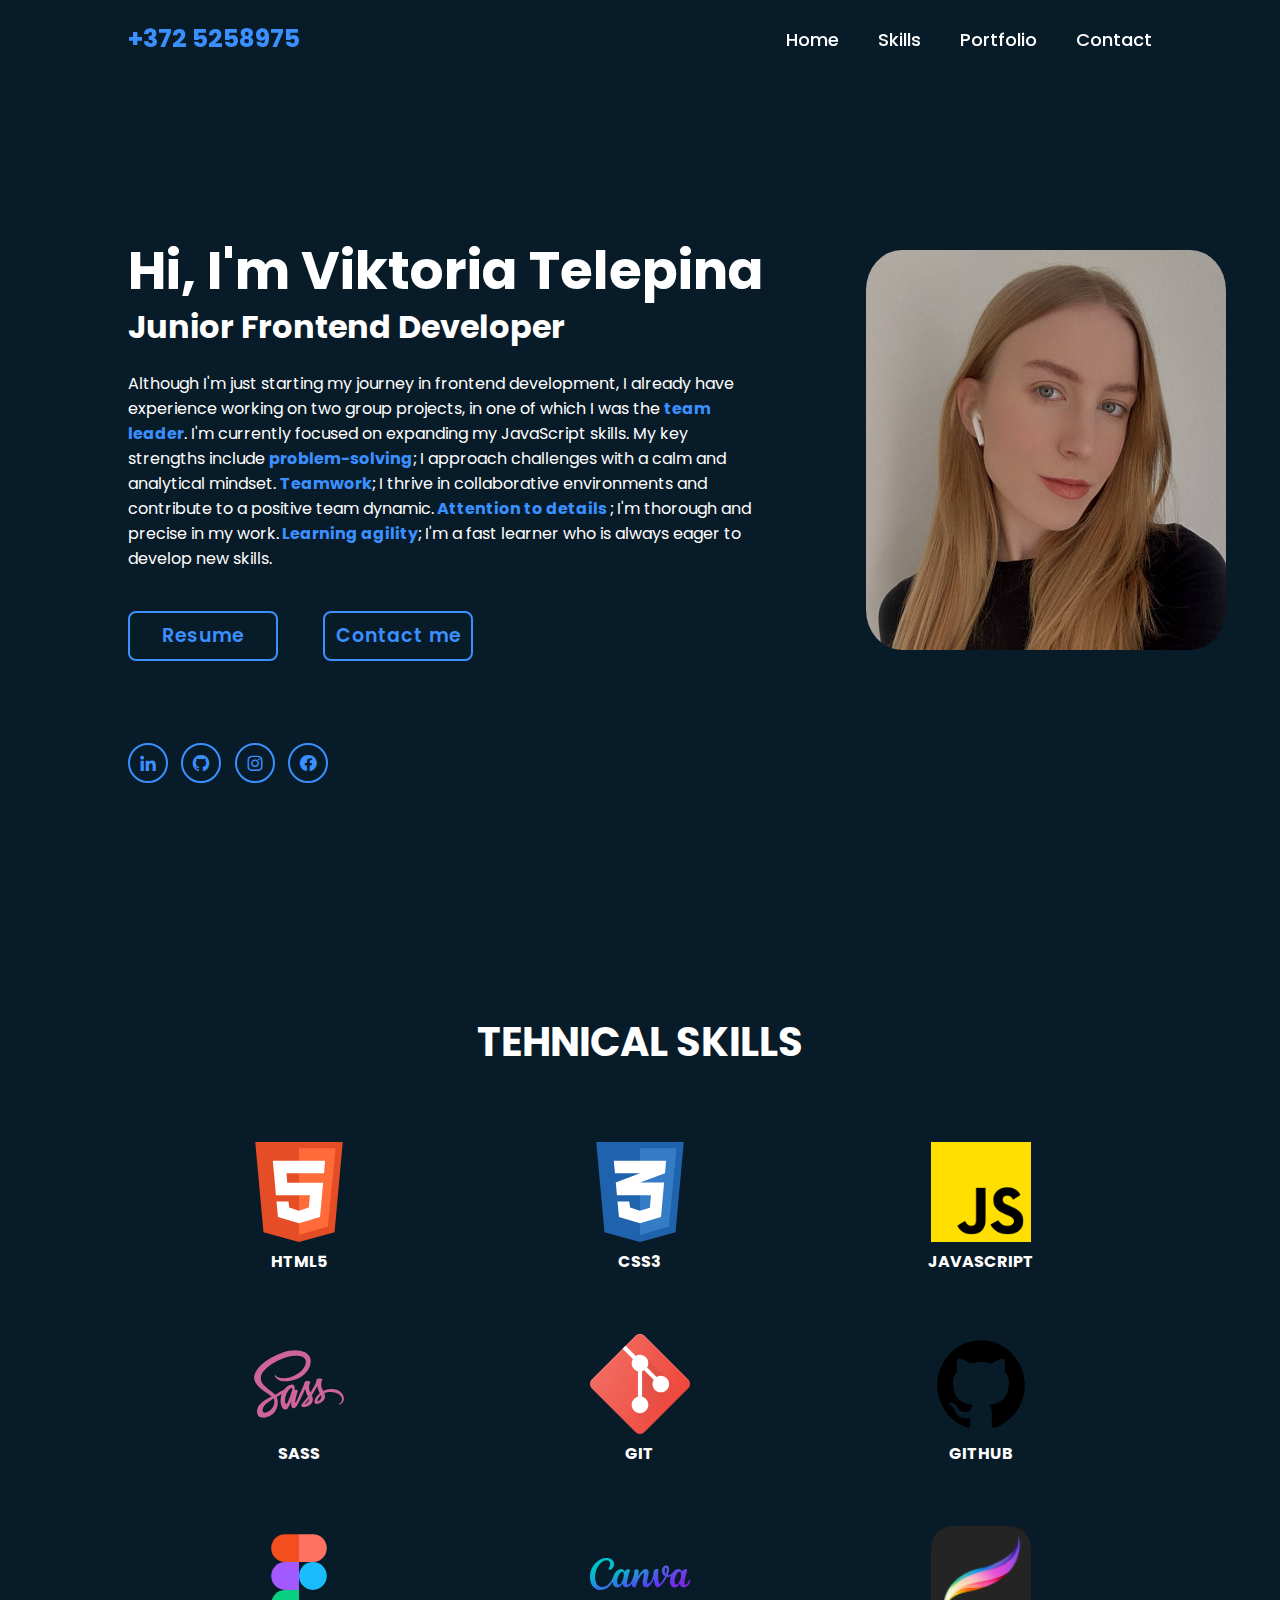
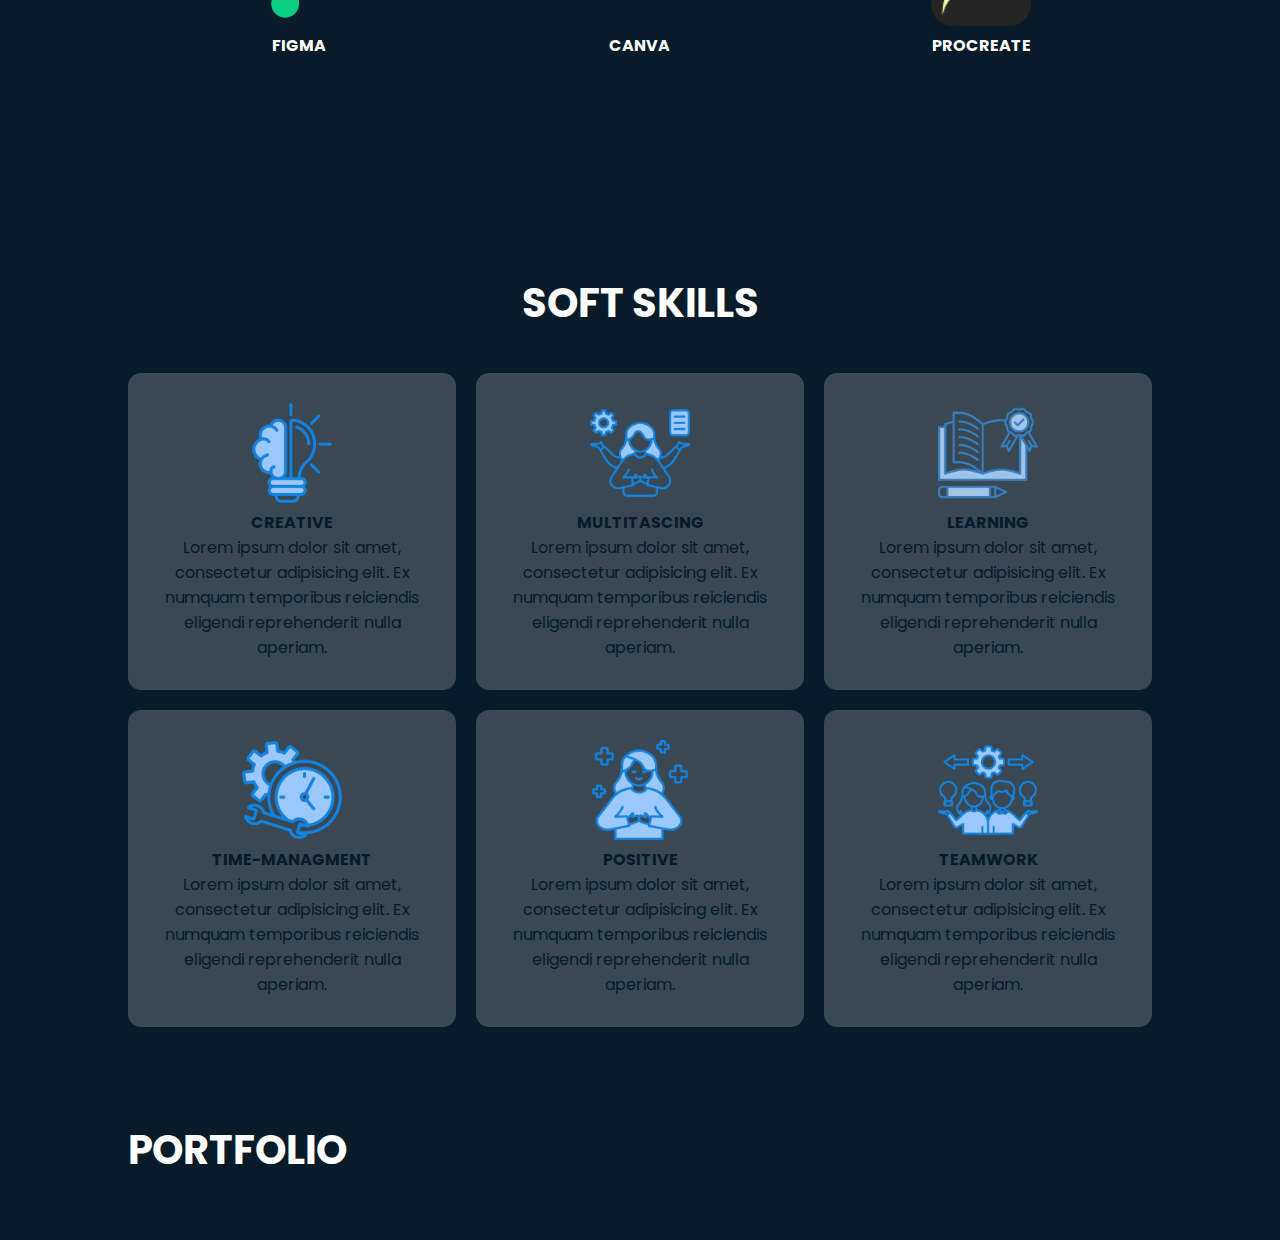
==== commit 58f663d6: "add icon and space" ====
--- a/index.html
+++ b/index.html
@@ -51,6 +51,8 @@
             <a href="https://www.linkedin.com/in/viktoria-telepina-1b5b02262/" target="_blank"><i class='bx bxl-linkedin'></i></a>
             <a href="https://github.com/Amy-Vi" target="_blank"><i class='bx bxl-github' ></i></a>
             <a href="https://www.instagram.com/_telepina/" target="_blank"><i class='bx bxl-instagram' ></i></a>
+            <a href="https://www.instagram.com/_telepina/" target="_blank"><i class='bx bxl-facebook-circle'></i></a>
+
         </div>
         <div class="img-container">
             <img src="images/portfolio.jpeg" width="360" height="400" alt="portfolio-image"/>
@@ -125,7 +127,7 @@
 
     <section class="tech-skills">
         <h2 class="heading">TEHNICAL SKILLS</h2>
-        <div class="wrapper">
+        <div class="wrapper1">
         
             <div class="box">
                 <img src="images/html5.svg" alt="html5-icon">
@@ -217,7 +219,7 @@
 
     <section class="portfolio">
         <h2 class="heading">PORTFOLIO</h2>
-        
+
     </section>
     </main>
 </body>
--- a/home.css
+++ b/home.css
@@ -36,6 +36,7 @@
     justify-content: space-between;
     width: 345px;
     height: 50px;
+    
     }
 
 .btn-box a {
@@ -66,7 +67,7 @@
 .home-sci {
     position: absolute;
     bottom: 40px;
-    width: 170px;
+    width: 200px;
     display: flex;
     justify-content: space-between;
     margin-bottom: 6%;
@@ -87,6 +88,7 @@
     text-decoration: none;
     z-index: 1;
     overflow: hidden;
+    gap: 40px;
     }
 
 .home-sci a:hover {
--- a/skills.css
+++ b/skills.css
@@ -103,7 +103,8 @@
     min-height: 100vh;
     padding: 20px 10%;
     text-align: center;
-    color: #081b29;
+    color: #fff;
+    
     
 }
 .box img{
@@ -117,20 +118,20 @@
     color: #fff;
 }
 
-.tech-skills .wrapper{
+.tech-skills .wrapper1{
     display: grid;
     grid-template-columns: repeat(auto-fit, minmax(300px, 1fr));
-    gap: 20px;
-    
+    /*gap: 20px;*/
+    border-radius: 13px;
+    overflow: hidden; 
 }
 
-.wrapper .box{
+.wrapper1 .box{
     padding: 30px 20px;
-    background: rgba(255, 255, 255, 0.2); 
-    border-radius: 13px;
-    width: 300px
+    
+    /*border-radius: 13px;*/
+    /*width: 300px*/
     gap: 20px;
-
 }
 
 .box h4{
--- a/softskills.css
+++ b/softskills.css
@@ -21,6 +21,13 @@
     
 }
 
+.wrapper .box{
+    padding: 30px 20px;
+    background: rgba(255, 255, 255, 0.2); 
+    border-radius: 13px;
+    gap: 20px;
+}
+
 @media screen and (max-width: 992px){
     .soft-skills{
         padding: 20px 5%;
